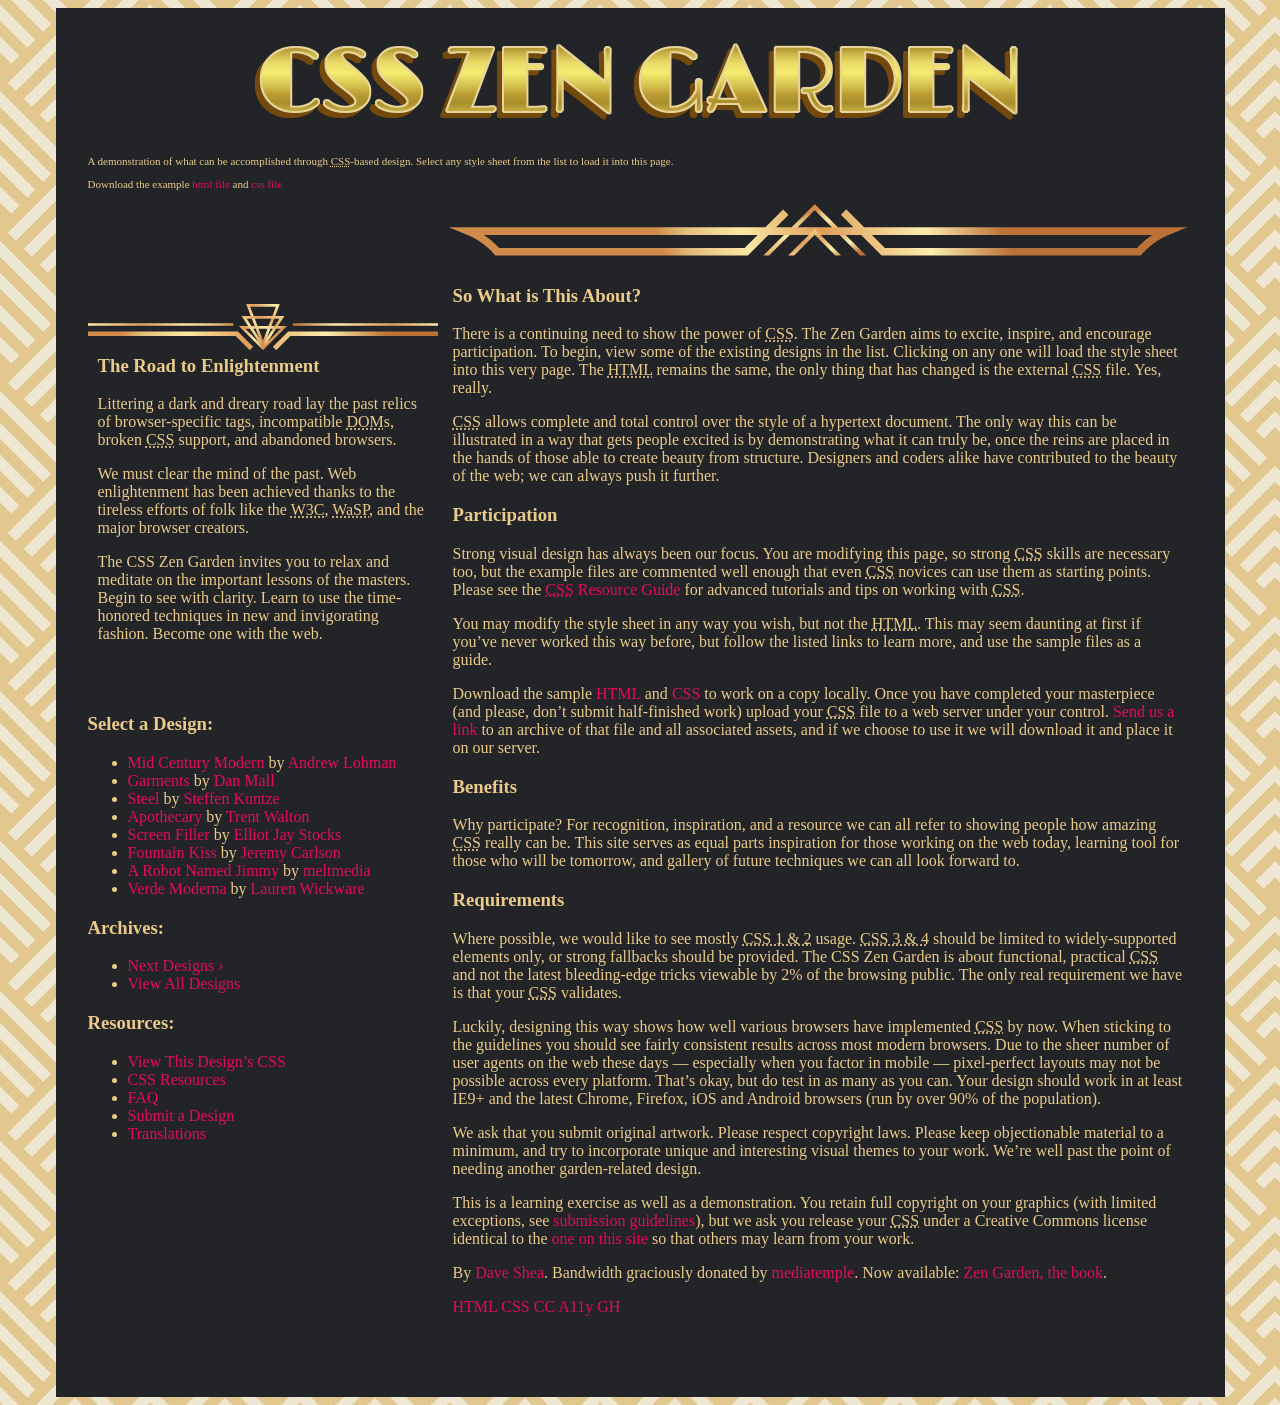
==== lab2-1/index.html @ 3fa66298 "Add files via upload" ====
<!DOCTYPE html>
<html lang="en">
<head>
	<meta charset="utf-8">
	<title>CSS Zen Garden: The Beauty of CSS Design</title>
	<link rel="stylesheet" media="screen" href="style.css?v=8may2013">
	<link rel="alternate" type="application/rss+xml" title="RSS" href="http://www.csszengarden.com/zengarden.xml">
	<meta name="viewport" content="width=device-width, initial-scale=1.0">
	<meta name="author" content="Dave Shea">
	<meta name="description" content="A demonstration of what can be accomplished visually through CSS-based design.">
	<meta name="robots" content="all">
</head>

<body id="css-zen-garden">
<div class="page-wrapper">

	<section class="intro" id="zen-intro">
		<header role="banner">
			<h1>CSS Zen Garden</h1>
			<h2>The Beauty of <abbr title="Cascading Style Sheets">CSS</abbr> Design</h2>
		</header>

		<div class="summary" id="zen-summary" role="article">
			<p>A demonstration of what can be accomplished through <abbr title="Cascading Style Sheets">CSS</abbr>-based design. Select any style sheet from the list to load it into this page.</p>
			<p>Download the example <a href="/examples/index" title="This page's source HTML code, not to be modified.">html file</a> and <a href="/examples/style.css" title="This page's sample CSS, the file you may modify.">css file</a></p>
		</div>

		<div class="preamble" id="zen-preamble" role="article">
			<h3>The Road to Enlightenment</h3>
			<p>Littering a dark and dreary road lay the past relics of browser-specific tags, incompatible <abbr title="Document Object Model">DOM</abbr>s, broken <abbr title="Cascading Style Sheets">CSS</abbr> support, and abandoned browsers.</p>
			<p>We must clear the mind of the past. Web enlightenment has been achieved thanks to the tireless efforts of folk like the <abbr title="World Wide Web Consortium">W3C</abbr>, <abbr title="Web Standards Project">WaSP</abbr>, and the major browser creators.</p>
			<p>The CSS Zen Garden invites you to relax and meditate on the important lessons of the masters. Begin to see with clarity. Learn to use the time-honored techniques in new and invigorating fashion. Become one with the web.</p>
		</div>
	</section>

	<div class="main supporting" id="zen-supporting" role="main">
		<div class="explanation" id="zen-explanation" role="article">
			<h3>So What is This About?</h3>
			<p>There is a continuing need to show the power of <abbr title="Cascading Style Sheets">CSS</abbr>. The Zen Garden aims to excite, inspire, and encourage participation. To begin, view some of the existing designs in the list. Clicking on any one will load the style sheet into this very page. The <abbr title="HyperText Markup Language">HTML</abbr> remains the same, the only thing that has changed is the external <abbr title="Cascading Style Sheets">CSS</abbr> file. Yes, really.</p>
			<p><abbr title="Cascading Style Sheets">CSS</abbr> allows complete and total control over the style of a hypertext document. The only way this can be illustrated in a way that gets people excited is by demonstrating what it can truly be, once the reins are placed in the hands of those able to create beauty from structure. Designers and coders alike have contributed to the beauty of the web; we can always push it further.</p>
		</div>

		<div class="participation" id="zen-participation" role="article">
			<h3>Participation</h3>
			<p>Strong visual design has always been our focus. You are modifying this page, so strong <abbr title="Cascading Style Sheets">CSS</abbr> skills are necessary too, but the example files are commented well enough that even <abbr title="Cascading Style Sheets">CSS</abbr> novices can use them as starting points. Please see the <a href="http://www.mezzoblue.com/zengarden/resources/" title="A listing of CSS-related resources"><abbr title="Cascading Style Sheets">CSS</abbr> Resource Guide</a> for advanced tutorials and tips on working with <abbr title="Cascading Style Sheets">CSS</abbr>.</p>
			<p>You may modify the style sheet in any way you wish, but not the <abbr title="HyperText Markup Language">HTML</abbr>. This may seem daunting at first if you&#8217;ve never worked this way before, but follow the listed links to learn more, and use the sample files as a guide.</p>
			<p>Download the sample <a href="/examples/index" title="This page's source HTML code, not to be modified.">HTML</a> and <a href="/examples/style.css" title="This page's sample CSS, the file you may modify.">CSS</a> to work on a copy locally. Once you have completed your masterpiece (and please, don&#8217;t submit half-finished work) upload your <abbr title="Cascading Style Sheets">CSS</abbr> file to a web server under your control. <a href="http://www.mezzoblue.com/zengarden/submit/" title="Use the contact form to send us your CSS file">Send us a link</a> to an archive of that file and all associated assets, and if we choose to use it we will download it and place it on our server.</p>
		</div>

		<div class="benefits" id="zen-benefits" role="article">
			<h3>Benefits</h3>
			<p>Why participate? For recognition, inspiration, and a resource we can all refer to showing people how amazing <abbr title="Cascading Style Sheets">CSS</abbr> really can be. This site serves as equal parts inspiration for those working on the web today, learning tool for those who will be tomorrow, and gallery of future techniques we can all look forward to.</p>
		</div>

		<div class="requirements" id="zen-requirements" role="article">
			<h3>Requirements</h3>
			<p>Where possible, we would like to see mostly <abbr title="Cascading Style Sheets, levels 1 and 2">CSS 1 &amp; 2</abbr> usage. <abbr title="Cascading Style Sheets, levels 3 and 4">CSS 3 &amp; 4</abbr> should be limited to widely-supported elements only, or strong fallbacks should be provided. The CSS Zen Garden is about functional, practical <abbr title="Cascading Style Sheets">CSS</abbr> and not the latest bleeding-edge tricks viewable by 2% of the browsing public. The only real requirement we have is that your <abbr title="Cascading Style Sheets">CSS</abbr> validates.</p>
			<p>Luckily, designing this way shows how well various browsers have implemented <abbr title="Cascading Style Sheets">CSS</abbr> by now. When sticking to the guidelines you should see fairly consistent results across most modern browsers. Due to the sheer number of user agents on the web these days &#8212; especially when you factor in mobile &#8212; pixel-perfect layouts may not be possible across every platform. That&#8217;s okay, but do test in as many as you can. Your design should work in at least IE9+ and the latest Chrome, Firefox, iOS and Android browsers (run by over 90% of the population).</p>
			<p>We ask that you submit original artwork. Please respect copyright laws. Please keep objectionable material to a minimum, and try to incorporate unique and interesting visual themes to your work. We&#8217;re well past the point of needing another garden-related design.</p>
			<p>This is a learning exercise as well as a demonstration. You retain full copyright on your graphics (with limited exceptions, see <a href="http://www.mezzoblue.com/zengarden/submit/guidelines/">submission guidelines</a>), but we ask you release your <abbr title="Cascading Style Sheets">CSS</abbr> under a Creative Commons license identical to the <a href="http://creativecommons.org/licenses/by-nc-sa/3.0/" title="View the Zen Garden's license information.">one on this site</a> so that others may learn from your work.</p>
			<p role="contentinfo">By <a href="http://www.mezzoblue.com/">Dave Shea</a>. Bandwidth graciously donated by <a href="http://www.mediatemple.net/">mediatemple</a>. Now available: <a href="http://www.amazon.com/exec/obidos/ASIN/0321303474/mezzoblue-20/">Zen Garden, the book</a>.</p>
		</div>

		<footer>
			<a href="http://validator.w3.org/check/referer" title="Check the validity of this site&#8217;s HTML" class="zen-validate-html">HTML</a>
			<a href="http://jigsaw.w3.org/css-validator/check/referer" title="Check the validity of this site&#8217;s CSS" class="zen-validate-css">CSS</a>
			<a href="http://creativecommons.org/licenses/by-nc-sa/3.0/" title="View the Creative Commons license of this site: Attribution-NonCommercial-ShareAlike." class="zen-license">CC</a>
			<a href="http://mezzoblue.com/zengarden/faq/#aaa" title="Read about the accessibility of this site" class="zen-accessibility">A11y</a>
			<a href="https://github.com/mezzoblue/csszengarden.com" title="Fork this site on Github" class="zen-github">GH</a>
		</footer>

	</div>

	<aside class="sidebar" role="complementary">
		<div class="wrapper">

			<div class="design-selection" id="design-selection">
				<h3 class="select">Select a Design:</h3>
				<nav role="navigation">
					<ul>
						<li>
							<a href="/221/" class="design-name">Mid Century Modern</a> by <a href="http://andrewlohman.com/" class="designer-name">Andrew Lohman</a>
						</li>
						<li>
							<a href="/220/" class="design-name">Garments</a> by <a href="http://danmall.me/" class="designer-name">Dan Mall</a>
						</li>
						<li>
							<a href="/219/" class="design-name">Steel</a> by <a href="http://steffen-kuntze.de/" class="designer-name">Steffen Kuntze</a>
						</li>
						<li>
							<a href="/218/" class="design-name">Apothecary</a> by <a href="http://ArentThorup.com" class="designer-name">Trent Walton</a>
						</li>
						<li>
							<a href="/217/" class="design-name">Screen Filler</a> by <a href="http://elliotjaystocks.com/" class="designer-name">Elliot Jay Stocks</a>
						</li>
						<li>
							<a href="/216/" class="design-name">Fountain Kiss</a> by <a href="http://jeremycarlson.com" class="designer-name">Jeremy Carlson</a>
						</li>
						<li>
							<a href="/215/" class="design-name">A Robot Named Jimmy</a> by <a href="http://meltmedia.com/" class="designer-name">meltmedia</a>
						</li>
						<li>
							<a href="/214/" class="design-name">Verde Moderna</a> by <a href="http://laurenwickware.com" class="designer-name">Lauren Wickware</a>
						</li>
					</ul>
				</nav>
			</div>

			<div class="design-archives" id="design-archives">
				<h3 class="archives">Archives:</h3>
				<nav role="navigation">
					<ul>
						<li class="next">
							<a href="/214/page1">Next Designs <span class="indicator">&rsaquo;</span></a>
						</li>
						<li class="viewall">
							<a href="http://www.mezzoblue.com/zengarden/alldesigns/" title="View every submission to the Zen Garden.">View All Designs</a>
						</li>
					</ul>
				</nav>
			</div>

			<div class="zen-resources" id="zen-resources">
				<h3 class="resources">Resources:</h3>
				<ul>
					<li class="view-css">
						<a href="style.css" title="View the stylesheet for the current page.">View This Design&#8217;s CSS</a>
					</li>
					<li class="css-resources">
						<a href="http://www.mezzoblue.com/zengarden/resources/" title="Links to trade publications and recommended reading.">CSS Resources</a>
					</li>
					<li class="zen-faq">
						<a href="http://www.mezzoblue.com/zengarden/faq/" title="Frequently asked questions about the site.">FAQ</a>
					</li>
					<li class="zen-submit">
						<a href="http://www.mezzoblue.com/zengarden/submit/" title="Send in your own CSS file.">Submit a Design</a>
					</li>
					<li class="zen-translations">
						<a href="http://www.mezzoblue.com/zengarden/translations/" title="Translation links.">Translations</a>
					</li>
				</ul>
			</div>

		</div>
	</aside>

</div>
</body>
</html>
---- lab2-1/style.css ----
@charset "UTF-8";

body {
    background-color: #e0c791;
    font-family: Georgia, "Times New Roman", serif;
    background-image: url('images/art-deco-texture.jpg');
    background-repeat: repeat;
}

header {
    height: 120px;
    background-image: url('images/css-zen-garden.png');
    background-repeat: no-repeat;
    background-position: center;
}

h1, h2 {
    display: none;
}

.page-wrapper {
    width: 1105px;
    margin: auto;
    background-color: #232428;
    color: #eacb89;
    padding: 1em 2em;
    display: flow-root;
}

.summary {
    font-size: 11px;
}

.preamble {
    width: 330px;
    padding: 35px 10px;
    margin: 100px 0 0 0;
    background-image: url('images/column-header-1.png');
    background-repeat: no-repeat;
    background-position: top;
    float: left;
}

.main {
    width: 730px;
    padding: 65px 10px;
    background-image: url('images/column-header-2.png');
    background-repeat: no-repeat;
    background-position: center top;
    float: right;
}

.sidebar {
    width: 330px;
    float: left;
    clear: left;
}

footer {
    clear: both;
}

a:link {
    color: #e30b5d;
    text-decoration: none;
}

a:visited {
    color: #e30b5d;
}

a:hover, a:active {
    color: #b4aa99;
}

a:focus {
    text-decoration: underline;
}
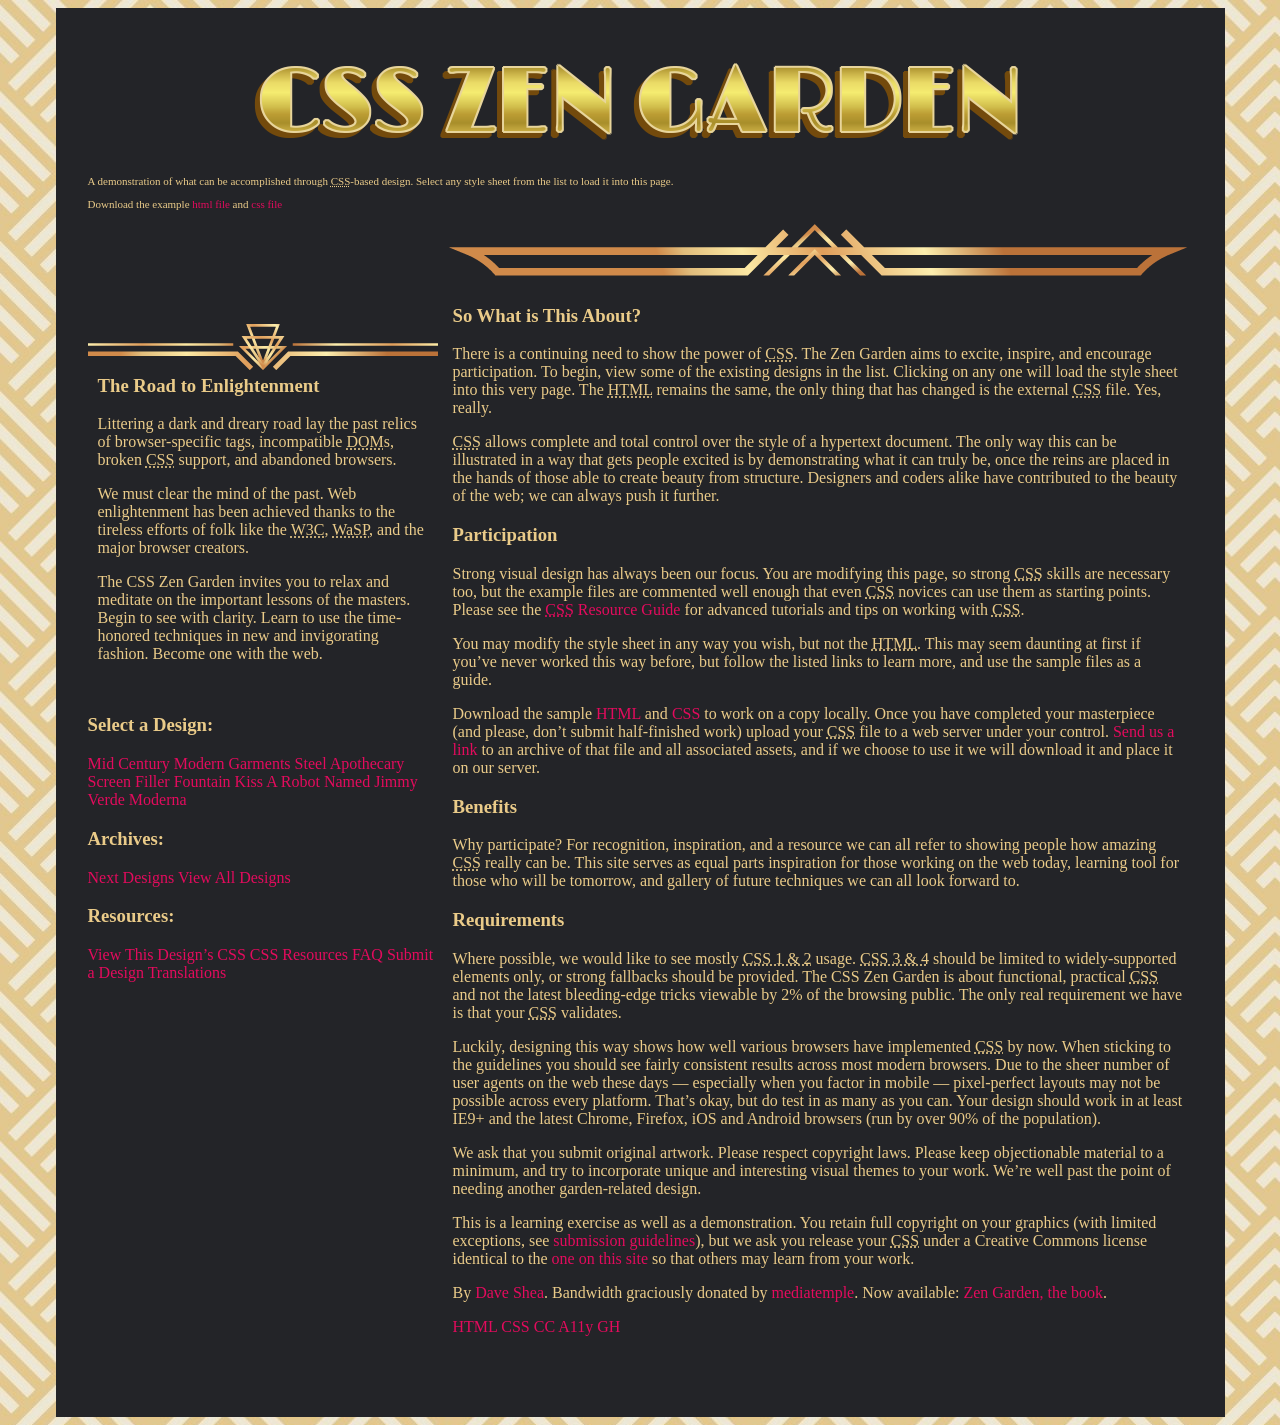
==== commit 0d0b28c6: "Add files via upload" ====
--- a/lab2-1/index.html
+++ b/lab2-1/index.html
@@ -3,7 +3,7 @@
 <head>
 	<meta charset="utf-8">
 	<title>CSS Zen Garden: The Beauty of CSS Design</title>
-	<link rel="stylesheet" media="screen" href="style.css?v=8may2013">
+	<link rel="stylesheet" media="screen" href="style.css">
 	<link rel="alternate" type="application/rss+xml" title="RSS" href="http://www.csszengarden.com/zengarden.xml">
 	<meta name="viewport" content="width=device-width, initial-scale=1.0">
 	<meta name="author" content="Dave Shea">
@@ -13,7 +13,6 @@
 
 <body id="css-zen-garden">
 <div class="page-wrapper">
-
 	<section class="intro" id="zen-intro">
 		<header role="banner">
 			<h1>CSS Zen Garden</h1>
@@ -69,81 +68,78 @@
 			<a href="https://github.com/mezzoblue/csszengarden.com" title="Fork this site on Github" class="zen-github">GH</a>
 		</footer>
 
-	</div>
+	</div> <!-- end .main.supporting -->
 
-	<aside class="sidebar" role="complementary">
-		<div class="wrapper">
+<!----------------------------------------------------->
+<!-- Applied Lab 2-2: Sidebar and Navigation Section -->
+<!----------------------------------------------------->
 
-			<div class="design-selection" id="design-selection">
-				<h3 class="select">Select a Design:</h3>
-				<nav role="navigation">
-					<ul>
-						<li>
-							<a href="/221/" class="design-name">Mid Century Modern</a> by <a href="http://andrewlohman.com/" class="designer-name">Andrew Lohman</a>
-						</li>
-						<li>
-							<a href="/220/" class="design-name">Garments</a> by <a href="http://danmall.me/" class="designer-name">Dan Mall</a>
-						</li>
-						<li>
-							<a href="/219/" class="design-name">Steel</a> by <a href="http://steffen-kuntze.de/" class="designer-name">Steffen Kuntze</a>
-						</li>
-						<li>
-							<a href="/218/" class="design-name">Apothecary</a> by <a href="http://ArentThorup.com" class="designer-name">Trent Walton</a>
-						</li>
-						<li>
-							<a href="/217/" class="design-name">Screen Filler</a> by <a href="http://elliotjaystocks.com/" class="designer-name">Elliot Jay Stocks</a>
-						</li>
-						<li>
-							<a href="/216/" class="design-name">Fountain Kiss</a> by <a href="http://jeremycarlson.com" class="designer-name">Jeremy Carlson</a>
-						</li>
-						<li>
-							<a href="/215/" class="design-name">A Robot Named Jimmy</a> by <a href="http://meltmedia.com/" class="designer-name">meltmedia</a>
-						</li>
-						<li>
-							<a href="/214/" class="design-name">Verde Moderna</a> by <a href="http://laurenwickware.com" class="designer-name">Lauren Wickware</a>
-						</li>
-					</ul>
-				</nav>
-			</div>
+<!--  Build the sidebar section inside .page-wrapper -->
 
-			<div class="design-archives" id="design-archives">
-				<h3 class="archives">Archives:</h3>
-				<nav role="navigation">
-					<ul>
-						<li class="next">
-							<a href="/214/page1">Next Designs <span class="indicator">&rsaquo;</span></a>
-						</li>
-						<li class="viewall">
-							<a href="http://www.mezzoblue.com/zengarden/alldesigns/" title="View every submission to the Zen Garden.">View All Designs</a>
-						</li>
-					</ul>
-				</nav>
-			</div>
+<!-- Header 1 -->
+<h3>Select a Design:</h3>
 
-			<div class="zen-resources" id="zen-resources">
-				<h3 class="resources">Resources:</h3>
-				<ul>
-					<li class="view-css">
-						<a href="style.css" title="View the stylesheet for the current page.">View This Design&#8217;s CSS</a>
-					</li>
-					<li class="css-resources">
-						<a href="http://www.mezzoblue.com/zengarden/resources/" title="Links to trade publications and recommended reading.">CSS Resources</a>
-					</li>
-					<li class="zen-faq">
-						<a href="http://www.mezzoblue.com/zengarden/faq/" title="Frequently asked questions about the site.">FAQ</a>
-					</li>
-					<li class="zen-submit">
-						<a href="http://www.mezzoblue.com/zengarden/submit/" title="Send in your own CSS file.">Submit a Design</a>
-					</li>
-					<li class="zen-translations">
-						<a href="http://www.mezzoblue.com/zengarden/translations/" title="Translation links.">Translations</a>
-					</li>
-				</ul>
-			</div>
+<!-- Link 1 -->
+<a href="/221/" class="design-name">Mid Century Modern</a>
 
-		</div>
-	</aside>
+<!-- Link 2 -->
+<a href="/220/" class="design-name">Garments</a>
 
-</div>
+<!-- Link 3 -->
+<a href="/219/" class="design-name">Steel</a>
+
+<!-- Link 4 -->
+<a href="/218/" class="design-name">Apothecary</a>
+
+<!-- Link 5 -->
+<a href="/217/" class="design-name">Screen Filler</a>
+
+<!-- Link 6 -->
+<a href="/216/" class="design-name">Fountain Kiss</a>
+
+<!-- Link 7 -->
+<a href="/215/" class="design-name">A Robot Named Jimmy</a>
+
+<!-- Link 8 -->
+<a href="/214/" class="design-name">Verde Moderna</a>
+
+<!-- Header 2 -->
+<h3>Archives:</h3>
+
+<!-- Link 9 -->
+<a href="/214/page1">Next Designs</a>
+
+<!-- Link 10 -->
+<a href="http://www.mezzoblue.com/zengarden/alldesigns/">
+  View All Designs
+</a>
+
+<!-- Header 3 -->
+<h3>Resources:</h3>
+
+<!-- Link 11 -->
+<a href="style.css">View This Design’s CSS</a>
+
+<!-- Link 12 -->
+<a href="http://www.mezzoblue.com/zengarden/resources/">
+  CSS Resources
+</a>
+
+<!-- Link 13 -->
+<a href="http://www.mezzoblue.com/zengarden/faq/">
+  FAQ
+</a>
+
+<!-- Link 14 -->
+<a href="http://www.mezzoblue.com/zengarden/submit/">
+  Submit a Design
+</a>
+
+<!-- Link 15 -->
+<a href="http://www.mezzoblue.com/zengarden/translations/">
+  Translations
+</a>
+
+</div> <!-- end .page-wrapper -->
 </body>
 </html>
--- a/lab2-1/style.css
+++ b/lab2-1/style.css
@@ -1,78 +1,73 @@
 @charset "UTF-8";
 
 body {
-    background-color: #e0c791;
-    font-family: Georgia, "Times New Roman", serif;
-    background-image: url('images/art-deco-texture.jpg');
-    background-repeat: repeat;
+  background-color: #e0c791;
+  background-image: url("images/art-deco-texture.jpg");
+  background-repeat: repeat;
+  font-family: Georgia, "Times New Roman", serif;
 }
 
 header {
-    height: 120px;
-    background-image: url('images/css-zen-garden.png');
-    background-repeat: no-repeat;
-    background-position: center;
+  height: 120px;
+  background-image: url("images/css-zen-garden.png");
+  background-repeat: no-repeat;
+  background-position: center;
+}
+
+.page-wrapper {
+  width: 1105px;
+  margin: auto;
+  padding: 1em 2em;
+  background-color: #232428;
+  color: #eacb89;
+  overflow: auto;
+}
+
+.summary {
+  font-size: 11px;
+}
+
+.preamble {
+  width: 330px;
+  padding: 35px 10px;
+  margin: 100px 0 0 0;
+  background-image: url("images/column-header-1.png");
+  background-repeat: no-repeat;
+  background-position: top;
+  float: left;
+}
+
+.main {
+  width: 730px;
+  padding: 65px 10px;
+  background-image: url("images/column-header-2.png");
+  background-repeat: no-repeat;
+  background-position: top center;
+  float: right;
+}
+
+footer {
+  clear: both;
 }
 
 h1, h2 {
-    display: none;
-}
-
-.page-wrapper {
-    width: 1105px;
-    margin: auto;
-    background-color: #232428;
-    color: #eacb89;
-    padding: 1em 2em;
-    display: flow-root;
-}
-
-.summary {
-    font-size: 11px;
-}
-
-.preamble {
-    width: 330px;
-    padding: 35px 10px;
-    margin: 100px 0 0 0;
-    background-image: url('images/column-header-1.png');
-    background-repeat: no-repeat;
-    background-position: top;
-    float: left;
-}
-
-.main {
-    width: 730px;
-    padding: 65px 10px;
-    background-image: url('images/column-header-2.png');
-    background-repeat: no-repeat;
-    background-position: center top;
-    float: right;
-}
-
-.sidebar {
-    width: 330px;
-    float: left;
-    clear: left;
-}
-
-footer {
-    clear: both;
+  text-indent: -9999px;
 }
 
 a:link {
-    color: #e30b5d;
-    text-decoration: none;
+  color: #e30b5d;
+  text-decoration: none;
 }
 
 a:visited {
-    color: #e30b5d;
+  color: #e30b5d;
 }
 
-a:hover, a:active {
-    color: #b4aa99;
+a:hover,
+a:active {
+  color: #b4aa99;
 }
 
 a:focus {
-    text-decoration: underline;
+  text-decoration: underline;
 }
